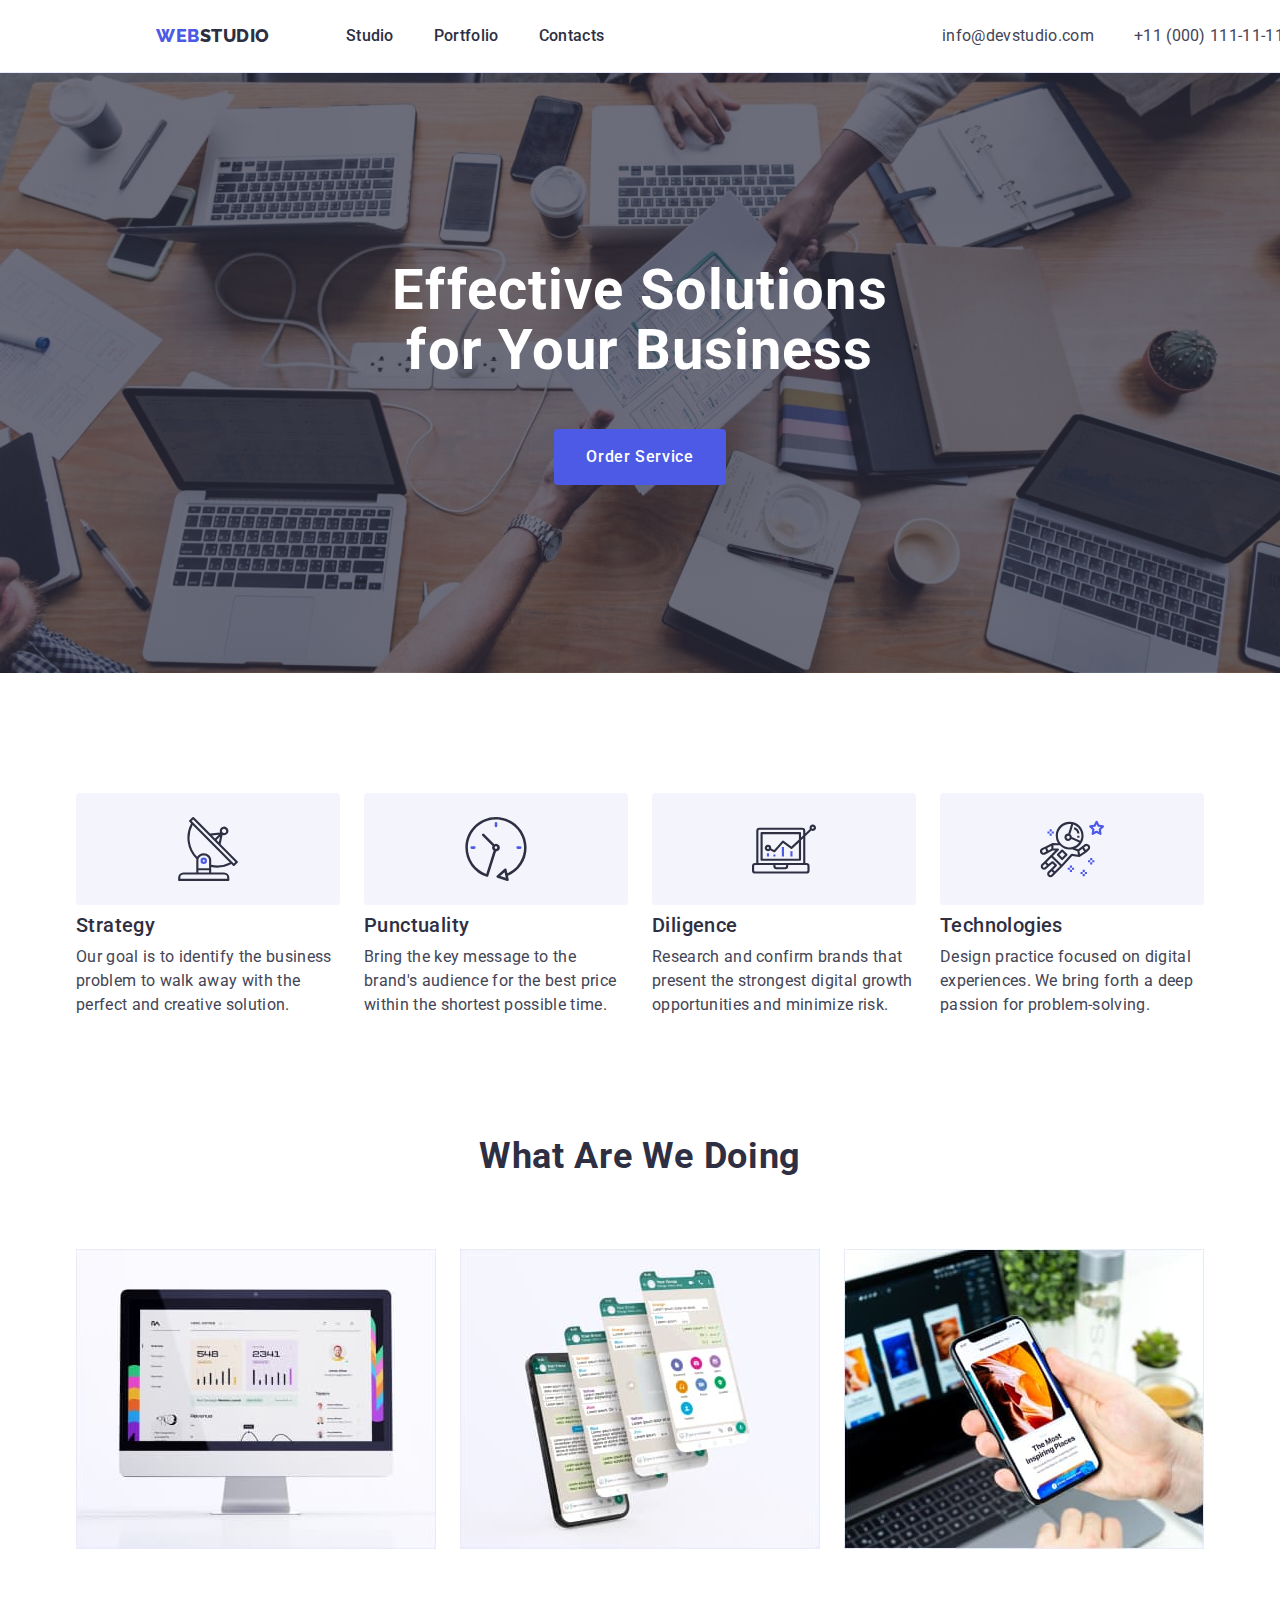
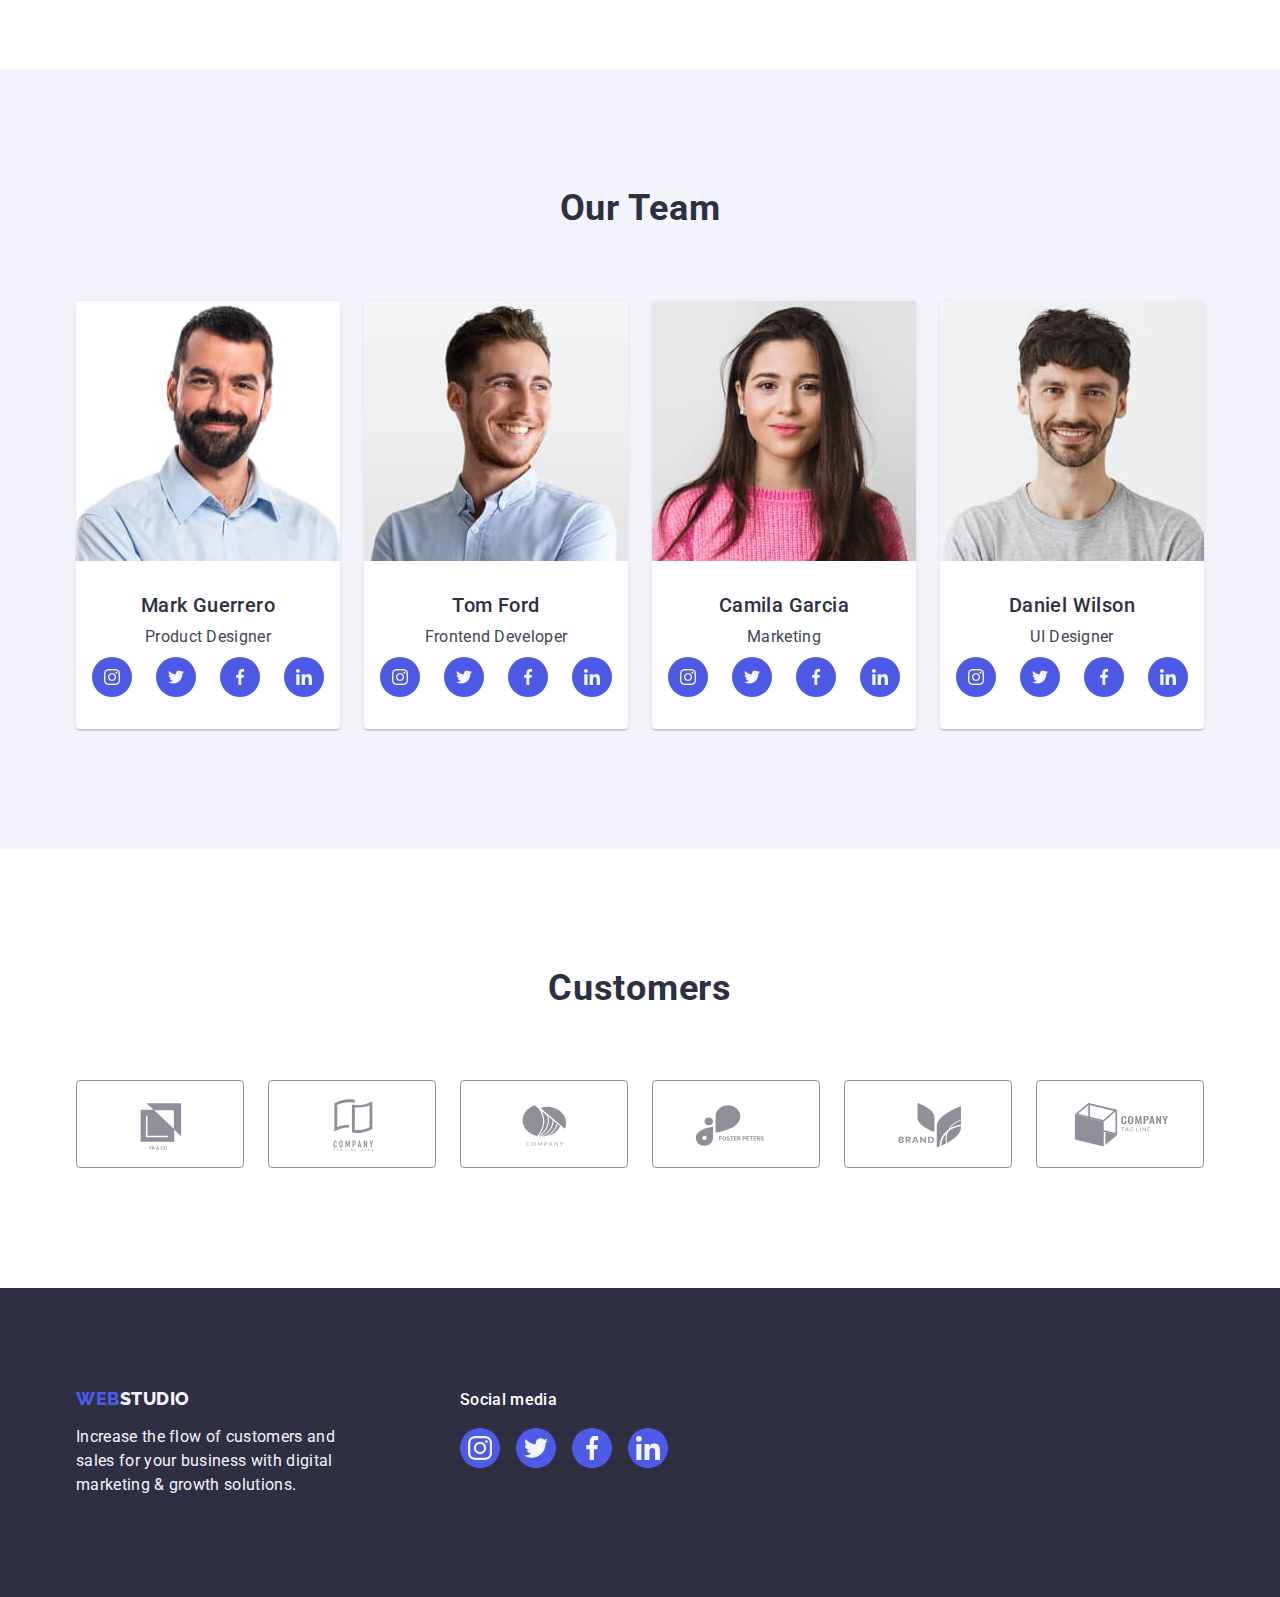
==== index.html @ b6dbd1fa "Initial commit" ====
<!DOCTYPE html>
<html lang="en">
<head>
    <meta charset="UTF-8">
    <meta http-equiv="X-UA-Compatible" content="IE=edge">
    <meta name="viewport" content="width=device-width, initial-scale=1.0">
    <title>Document</title>
    <link rel="preconnect" href="https://fonts.googleapis.com">
    <link rel="preconnect" href="https://fonts.gstatic.com" crossorigin>
    <link href="https://fonts.googleapis.com/css2?family=Raleway:wght@800&family=Roboto:wght@400;500;700&display=swap"
        rel="stylesheet">

    <!--Normalize styles  -->
    <link rel="stylesheet" href="https://cdn.jsdelivr.net/npm/modern-normalize@1.1.0/modern-normalize.min.css">

    <!-- Custom styles -->
    <link rel="stylesheet" href="./css/styles.css">
</head>
<body>
    <header class="page-header">
        <div class="container header-container">
            <nav class="menu">
                <!-- Site logo link -->
                <a class="logo-link link" href="./index.html">
                    Web<span class="logo-studio">Studio</span>
                </a>
                <!-- Section link -->
                <ul class="menu-list list">
                    <li class="menu-item"><a class="menu-link links-hover link" href="./index.html">Studio</a></li>
                    <li class="menu-item"><a class="menu-link links-hover link" href="./portfolio.html">Portfolio</a></li>
                    <li class="menu-item"><a class="menu-link links-hover link" href="">Contacts</a></li>
                </ul>
            </nav>
            <!-- Action link -->
            <address class="address">
                <ul class="address-list list">
                    <li class="address-item"><a class="addr-link links-hover link mailto-container" href="mailto:info@devstudio.com">info@devstudio.com</a></li>
                    <li class="address-item"><a class="addr-link links-hover link" href="tel:+110001111111">+11 (000) 111-11-11</a></li>
                </ul>
            </address>
        </div>
    </header>

    <main>
        <!-- Section one - hero -->
        <section class="hero section">
            <div class="container hero-container">
                <h1 class="hero-title">Effective Solutions for Your Business</h1>
                <button class="hero-button" type="button">Order Service</button>
            </div>
        </section>

        <!-- Section two - about -->
        <section class="about section">
            <div class="container">
                <h2 class="feature visually-hidden" hidden>Feature</h2>
                <ul class="about-list list">
                    <li class="about-item ">
                        <div class="icon-rectangle">
                            <svg class="about-icon" width="64" height="64">
                                <use href="./images/icons.svg#icon-antenna-1"></use> 
                            </svg>
                        </div>
                        <h3 class="about-title">Strategy</h3>
                        <p class="about-text">Our goal is to identify the business problem to walk away with the perfect and creative solution.</p>
                    </li>
                    <li class="about-item">
                        <div class="icon-rectangle">
                            <svg class="about-icons" width="64" height="64">
                                <use href="./images/icons.svg#icon-clock-1"></use> 
                            </svg>
                        </div>
                        <h3 class="about-title">Punctuality</h3>
                        <p class="about-text">Bring the key message to the brand's audience for the best price within the shortest possible time.</p>
                    </li>
                    <li class="about-item">
                        <div class="icon-rectangle">
                            <svg class="about-icons" width="64" height="64">
                                <use href="./images/icons.svg#icon-diagram-1"></use> 
                            </svg>
                        </div>
                        <h3 class="about-title">Diligence</h3>
                        <p class="about-text">Research and confirm brands that present the strongest digital growth opportunities and minimize risk.</p>
                    </li>
                    <li class="about-item">
                        <div class="icon-rectangle">
                            <svg class="about-icons" width="64" height="64">
                                <use href="./images/icons.svg#icon-astronaut-1"></use> 
                            </svg>
                        </div>
                        <h3 class="about-title">Technologies</h3>
                        <p class="about-text">Design practice focused on digital experiences. We bring forth a deep passion for problem-solving.</p>
                    </li>
                </ul>
            </div>
        </section>

        <!-- Section three - example -->
        <section class="example section">
            <div class="container example-container">
                <h2 class="example-title">What are we doing</h2>
                <ul class="example-list list">
                    <li class="example-item"><img class="example-img img-block" src="./images/example-section-images/optimized-img/Rectangle-71.jpg" alt="For desktop" height="300" width="360"></li>
                    <li class="example-item"><img class="example-img img-block" src="./images/example-section-images/optimized-img/Rectangle-711.jpg" alt="Multifunctionality" height="300" width="360"></li>
                    <li class="example-item"><img class="example-img img-block" src="./images/example-section-images/optimized-img/Rectangle-712.jpg" alt="For Android" height="300" width="360"></li>
                </ul>
            </div>
        </section>

        <!-- Section four - team -->
        <section class="team section">
            <div class="container team-container">
                <h2 class="team-title">Our Team</h2>
                <ul class="team-list list">
                    <li class="team-item ">
                            <img class="team-img img-block" src="./images/team-section-images/optimized-img/img.jpg" alt="Product Designer Mark Guerrero" height="260" width="264">
                        <div class="team-li-container">
                            <h3 class="man-title">Mark Guerrero</h3>
                            <p class="team-text">Product Designer</p> 
                            <ul class="team-icons list">
                                <li class="social-list">
                                    <a class="social-link link" href="https://instagram.com" target="_blank" rel="noreferrer noopener" aria-label="Instagram icon">
                                        <svg class="social-icon" width="16" height="16">
                                          <use href="./images/icons.svg#icon-instagram-2"></use>
                                        </svg>
                                    </a>
                                </li>
                                <li class="social-list">
                                    <a class="social-link link" href="https://twitter.com" target="_blank" rel="noreferrer noopener" aria-label="Twitter icon">
                                        <svg class="social-icon" width="16" height="16">
                                            <use href="./images/icons.svg#icon-twitter-1"></use>
                                        </svg>
                                    </a>
                                </li>
                                <li class="social-list" >
                                    <a class="social-link link" href="https://facebook.com" target="_blank" rel="noreferrer noopener" aria-label="Facebook icon">
                                        <svg class="social-icon" width="16" height="16">
                                            <use href="./images/icons.svg#icon-facebook-1"></use>
                                        </svg>
                                    </a>
                                </li>
                                <li class="social-list">
                                    <a class="social-link link" href="https://linkedin.com" target="_blank" rel="noreferrer noopener" aria-label="Linkedin icon">
                                        <svg class="social-icon" width="16" height="16">
                                            <use href="./images/icons.svg#icon-linkedin-1"></use>
                                        </svg>
                                    </a>
                                </li>
                            </ul>
                        </div>
                    </li>
                    <li class="team-item">
                            <img class="team-img img-block" src="./images/team-section-images/optimized-img/img-1.jpg" alt="Frontend Developer Tom Ford" height="260" width="264">
                        <div class="team-li-container">
                            <h3 class="man-title">Tom Ford</h3>
                            <p class="team-text">Frontend Developer</p>
                            <ul class="team-icons list">
                                <li class="social-list">
                                    <a class="social-link link" href="https://instagram.com" target="_blank" rel="noreferrer noopener" aria-label="Instagram icon">
                                        <svg class="social-icon" width="16" height="16">
                                          <use href="./images/icons.svg#icon-instagram-2"></use>
                                        </svg>
                                    </a>
                                </li>
                                <li class="social-list">
                                    <a class="social-link link" href="https://twitter.com" target="_blank" rel="noreferrer noopener" aria-label="Twitter icon">
                                        <svg class="social-icon" width="16" height="16">
                                            <use href="./images/icons.svg#icon-twitter-1"></use>
                                        </svg>
                                    </a>
                                </li>
                                <li class="social-list" >
                                    <a class="social-link link" href="https://facebook.com" target="_blank" rel="noreferrer noopener" aria-label="Facebook icon">
                                        <svg class="social-icon" width="16" height="16">
                                            <use href="./images/icons.svg#icon-facebook-1"></use>
                                        </svg>
                                    </a>
                                </li>
                                <li class="social-list">
                                    <a class="social-link link" href="https://linkedin.com" target="_blank" rel="noreferrer noopener" aria-label="Linkedin icon">
                                        <svg class="social-icon" width="16" height="16">
                                            <use href="./images/icons.svg#icon-linkedin-1"></use>
                                        </svg>
                                    </a>
                                </li>
                            </ul>
                        </div>
                        
                    </li>
                    <li class="team-item">
                            <img class="team-im img-block" src="./images/team-section-images/optimized-img/img-2.jpg" alt="Marketolog Camila Garcia" height="260" width="264">
                        <div class="team-li-container">
                            <h3 class="man-title">Camila Garcia</h3>
                            <p class="team-text">Marketing</p>
                            <ul class="team-icons list">
                                <li class="social-list">
                                    <a class="social-link link" href="https://instagram.com" target="_blank" rel="noreferrer noopener" aria-label="Instagram icon">
                                        <svg class="social-icon" width="16" height="16">
                                          <use href="./images/icons.svg#icon-instagram-2"></use>
                                        </svg>
                                    </a>
                                </li>
                                <li class="social-list">
                                    <a class="social-link link" href="https://twitter.com" target="_blank" rel="noreferrer noopener" aria-label="Twitter icon">
                                        <svg class="social-icon" width="16" height="16">
                                            <use href="./images/icons.svg#icon-twitter-1"></use>
                                        </svg>
                                    </a>
                                </li>
                                <li class="social-list" >
                                    <a class="social-link link" href="https://facebook.com" target="_blank" rel="noreferrer noopener" aria-label="Facebook icon">
                                        <svg class="social-icon" width="16" height="16">
                                            <use href="./images/icons.svg#icon-facebook-1"></use>
                                        </svg>
                                    </a>
                                </li>
                                <li class="social-list">
                                    <a class="social-link link" href="https://linkedin.com" target="_blank" rel="noreferrer noopener" aria-label="Linkedin icon">
                                        <svg class="social-icon" width="16" height="16">
                                            <use href="./images/icons.svg#icon-linkedin-1"></use>
                                        </svg>
                                    </a>
                                </li>
                            </ul>
                        </div>
                    </li>
                    <li class="team-item">
                            <img class="team-img img-block" src="./images/team-section-images/optimized-img/img-3.jpg" alt="UI Designer Daniel Wilson" height="260" width="264">
                        <div class="team-li-container">
                            <h3 class="man-title">Daniel Wilson</h3>
                            <p class="team-text">UI Designer</p>
                            <ul class="team-icons list">
                                <li class="social-list">
                                    <a class="social-link link" href="https://instagram.com" target="_blank" rel="noreferrer noopener" aria-label="Instagram icon">
                                        <svg class="social-icon" width="16" height="16">
                                          <use href="./images/icons.svg#icon-instagram-2"></use>
                                        </svg>
                                    </a>
                                </li>
                                <li class="social-list">
                                    <a class="social-link link" href="https://twitter.com" target="_blank" rel="noreferrer noopener" aria-label="Twitter icon">
                                        <svg class="social-icon" width="16" height="16">
                                            <use href="./images/icons.svg#icon-twitter-1"></use>
                                        </svg>
                                    </a>
                                </li>
                                <li class="social-list" >
                                    <a class="social-link link" href="https://facebook.com" target="_blank" rel="noreferrer noopener" aria-label="Facebook icon">
                                        <svg class="social-icon" width="16" height="16">
                                            <use href="./images/icons.svg#icon-facebook-1"></use>
                                        </svg>
                                    </a>
                                </li>
                                <li class="social-list">
                                    <a class="social-link link" href="https://linkedin.com" target="_blank" rel="noreferrer noopener" aria-label="Linkedin icon">
                                        <svg class="social-icon" width="16" height="16">
                                            <use href="./images/icons.svg#icon-linkedin-1"></use>
                                        </svg>
                                    </a>
                                </li>
                            </ul>
                        </div>
                    </li>
                </ul>
            </div>
        </section>
        <!-- Section five - customers -->
        <section class="customers section">
            <div class="container container-customers">
                <h2 class="customers-title">Customers</h2>
                <ul class="customer-lists list">
                    <li class="client-list">
                        <a class="client-link link" href="" target="_blank" rel="noreferrer noopener" aria-label="Client-1">
                            <svg class="client-icon" width="104" height="56">
                                <use href="./images/icons.svg#icon-Logo"></use>
                            </svg>
                        </a>
                    </li>
                    <li class="client-list">
                        <a class="client-link link" href="" target="_blank" rel="noreferrer noopener" aria-label="Client-2">
                            <svg class="client-icon" width="104" height="56">
                                <use href="./images/icons.svg#icon-Logo-1"></use>
                            </svg>
                        </a>
                    </li>
                    <li class="client-list">
                        <a class="client-link link" href="" target="_blank" rel="noreferrer noopener" aria-label="Client-3">
                            <svg class="client-icon" width="104" height="56">
                                <use href="./images/icons.svg#icon-Logo-2"></use>
                            </svg>
                        </a>
                    </li>
                    <li class="client-list">
                        <a class="client-link link" href="" target="_blank" rel="noreferrer noopener" aria-label="Client-4">
                            <svg class="client-icon" width="104" height="56">
                                <use href="./images/icons.svg#icon-Logo-3"></use>
                            </svg>
                        </a>
                    </li>
                    <li class="client-list">
                        <a class="client-link link" href="" target="_blank" rel="noreferrer noopener" aria-label="Client-5">
                            <svg class="client-icon" width="104" height="56">
                                <use href="./images/icons.svg#icon-Logo-4"></use>
                            </svg>
                        </a>
                    </li>
                    <li class="client-list">
                        <a class="client-link link" href="" target="_blank" rel="noreferrer noopener" aria-label="Client-6">
                            <svg class="client-icon" width="104" height="56">
                                <use href="./images/icons.svg#icon-Logo-5"></use>
                            </svg>
                        </a>
                    </li>
                </ul>
            </div>
        </section>
    </main>
    <footer class="page-footer">
        <div class="container footer-container">
            <div class="studio-container">
                <!--Site footer logo link-->
                <a class="logo-link link logo-reset" href="./index.html">
                    Web<span class="footer-studio">Studio</span>
                </a>
                <p class="footer-text" >Increase the flow of customers and sales for your business with digital marketing & growth solutions.</p>
            </div>
            <!-- Social media -->
            <div class="media-container">
                <p class="media-title">Social media</p>
                <ul class="media-icons list">
                    <li class="media-item">
                        <a class="media-link link" href="https://instagram.com" target="_blank" rel="noreferrer noopener" aria-label="Instagram icon">
                            <svg class="social-icon" width="24" height="24">
                              <use href="./images/icons.svg#icon-instagram-2"></use>
                            </svg>
                        </a>
                    </li>
                    <li class="media-item">
                        <a class="media-link link" href="https://twitter.com" target="_blank" rel="noreferrer noopener" aria-label="Instagram icon">
                            <svg class="social-icon" width="24" height="24">
                              <use href="./images/icons.svg#icon-twitter-1"></use>
                            </svg>
                        </a>
                    </li>
                    <li class="media-item">
                        <a class="media-link link" href="https://facebook.com" target="_blank" rel="noreferrer noopener" aria-label="Instagram icon">
                            <svg class="social-icon" width="24" height="24">
                              <use href="./images/icons.svg#icon-facebook-1"></use>
                            </svg>
                        </a>
                    </li>
                    <li class="media-item">
                        <a class="media-link link" href="https://linkedin.com" target="_blank" rel="noreferrer noopener" aria-label="Instagram icon">
                            <svg class="social-icon" width="24" height="24">
                              <use href="./images/icons.svg#icon-linkedin-1"></use>
                            </svg>
                        </a>
                    </li>
                </ul>
            </div>
        </div>
    </footer>
</body>
</html>
---- css/styles.css ----
:root {
    /*Text color*/
    --basic-color: #2E2F42;
    --logo-web-color: #4D5AE5;
    --links-hover-color: #404BBF;
    --text-color: #434455;
    --portfolio-button-background-color: #F4F4FD;
    --topic-button-border: #E7E9FC;
}

/*reset*/
.list {
    list-style: none;
    margin: 0;
    padding: 0;
}
.link {  
    text-decoration: none;
}

.img-block{
    /* reset empty space beetwen images */
    display: block;
    /* max-width: 100%; */
}

h1,h2,h3,h4,h5,h6,p{
    margin: 0;
}
/*reset end*/

/* hidden */
.visually-hidden {
    position: absolute;
    width: 1px;
    height: 1px;
    margin: -1px;
    border: 0;
    padding: 0;
    
    white-space: nowrap;
    clip-path: inset(100%);
    clip: rect(0 0 0 0);
    overflow: hidden;
  }
/* hidden end */

/*hover*/
.links-hover:hover,
.links-hover:focus {
    color: var(--links-hover-color);
}

.hero-button:hover,
.topic-button:hover,
.hero-button:focus,
.topic-button:focus {
    background: var(--links-hover-color);
}

.topic-button:hover,
.topic-button:focus {
    color: #FFFFFF;
    border: 1px solid transparent;
    box-shadow: 0px 3px 1px rgba(0, 0, 0, 0.1), 0px 2px 1px rgba(0, 0, 0, 0.08), 0px 2px 2px rgba(0, 0, 0, 0.12);
}

.social-link:hover,
.social-link:focus {
    background-color: #404BBF;
}

.media-link:hover,
.media-link:focus {
    background-color: #31D0AA;
}

.client-link:hover,
.client-link:focus {
    border-color: #404BBF;
    color: #404BBF;
}

.gallery-link:hover,
.gallery-link:focus {
    box-shadow: 0px 1px 6px rgba(46, 47, 66, 0.08), 0px 1px 1px rgba(46, 47, 66, 0.16), 0px 2px 1px rgba(46, 47, 66, 0.08);
}
/* .gallery-link:hover,
.gallery-link:focus {
    color: linear-gradient(to bottom, rgba(77,90,229),  rgba(77,90,229))
} */
/*hover end*/

.button{
    font-family: inherit; 
}

.container{
    width: 1158px;
    padding-left: 15px;
    padding-right: 15px;
    margin-left: auto;
    margin-right: auto;

    /* outline: 2px solid red;  */
}

.section{
    /* max-width: 1440px; */
    /* autocheck */
    /* my version 'width: 1440px;' 
    - section not cuting! */
    padding-top: 120px;
    padding-bottom: 120px;
}

/**
  |============================
  | STUDIO index.html
  |============================
*/

/*==========BODY=============*/
body {
    font-family: 'Roboto', sans-serif;
    font-weight: 400;
    font-size: 16px;
    line-height: 1.5;
    letter-spacing: 0.02em;
    color: #434455;

    background-color:#FFFFFF;
}

/*         /BODY             */

/*==========HEADER=============*/

.header-container{
    display: flex;
    justify-content: space-between;
    align-items: center;
}

.page-header{
    width: 1440px;
    margin-left: auto;
    margin-right: auto;
    border-bottom: 1px solid #E7E9FC;

    box-shadow:0px 2px 1px rgba(46, 47, 66, 0.08), 0px 1px 1px rgba(46, 47, 66, 0.16), 0px 1px 6px rgba(46, 47, 66, 0.08);
}

/*           LOGO              */
.logo-link {
    font-family: 'Raleway', sans-serif;
    text-transform: uppercase;
    font-weight: 800;
    font-size: 18px;
    line-height: 1.17;
    letter-spacing: 0.03em;
    color: var(--logo-web-color);

    margin-right: 76px;
    display: inline-block;
    padding-top: 24px;
    padding-bottom: 24px;
}

.logo-studio {
    color: var(--basic-color);
}

/*         /LOGO             */

/*        MENU/ADDRESS       */
.menu{
    display: flex;
    align-items: center;
    /*^As demand LMS!!!^*/
}
.menu-link,
.menu-item {
    font-size: 16px;
    font-weight: 500;
    line-height: 1.5;
    letter-spacing: 0.02em;
    color: var(--basic-color);
}

.menu-list{
    display: flex;
    gap: 40px;
}

.menu-link{
    display: block;
    padding-top: 24px;
    padding-bottom: 24px;
}

.address {
    font-style: normal;
}
.addr-link {
    font-size: 16px;
    font-style: normal;
    font-weight: 400;
    line-height: 1.5;
    letter-spacing: 0.02em;
    color: var(--text-color);
}

.address-list{
    display: flex;
    gap: 40px;
}

.addr-link{
    display: block;
    padding-top: 24px;
    padding-bottom: 24px;
}

/*       /MENU/ADDRESS       */

/*          /HEADER          */

/*==========MAIN=============*/

/*          HERO             */
.hero-container{
    display: flex;
    flex-direction: column;
    align-items: center;
    /* padding: 0 316px; */
}

.hero {
    max-width: 1440px;
    margin: 0 auto;
    background-color: #2E2F42;
    background-image: linear-gradient(rgba(46, 47, 66, 0.7),  rgba(46, 47, 66, 0.7)), url(../images/people-office1.jpg);
    background-repeat: no-repeat;
    background-position: center;
    background-size: cover;
    padding: 188px 0;
}

.hero-title {
    /* width: 496px; */
    margin-bottom: 48px;
    max-width: 496px;

    font-family: inherit;
    font-size: 56px;
    line-height: 1.07;  
    text-align: center;
    letter-spacing: 0.02em;
    color: #FFFFFF;
    
}

.hero-button {
    color: #FFFFFF;
    font-size: 16px;
    font-weight: 500;
    line-height: 1.5;
    letter-spacing: 0.04em;
    padding: 16px 32px;
    border: none;
    border-radius: 4px;
    cursor: pointer;
    min-width: 169px;
  
    background: #4D5AE5;
}
/*         /HERO             */

/*          ABOUT            */

.about {
    display: flex;
    justify-content: space-between;  
}

.icon-rectangle {
    display: flex;
    background-color: #F4F4FD;
    width: 264px;
    align-items: center;
    justify-content: center;
    padding-top: 24px;
    padding-bottom: 24px;
    margin-bottom: 8px;

    border: none;
    border-color: transparent;
    border-radius: 4px;
}

.about-title,
.man-title {
    margin-bottom: 8px;
    color: var(--basic-color);
    font-weight: 500;
    font-size: 20px;
    text-align: start;
    text-transform: capitalize;
    line-height: 1.2;
    letter-spacing: 0.02em;
}

.about-text,
.team-text {
    color: var(--text-color);
}
  
.about-text{
    max-width: 264px;
}

.about-list{
    display: flex;
    gap: 24px;
}
/*         /ABOUT            */

/*          EXAMPLE          */

.example{
    padding-top: 0;
}

.example-title,
.team-title {
    margin-bottom: 72px;
    color: var(--basic-color);
    text-align: center;
    text-transform: capitalize;
    font-weight: 700;
    font-size: 36px;
    line-height: 1.11;
    letter-spacing: 0.02em;
}

.example-img{
    display: block;
    max-width: 360px; 
}

.example-list,
.team-list{
    display: flex;
    flex-wrap: wrap;
    justify-content: space-between;
    gap: 24px;
}

/*         /EXAMPLE          */

/*          TEAM          */

.team{
    background-color: #F4F4FD;
    margin-bottom: 0;
    padding: 120px 0;
}
.team-item {
    background-color:#FFFFFF;
    box-shadow:0px 1px 6px rgba(46, 47, 66, 0.08), 0px 1px 1px rgba(46, 47, 66, 0.16), 0px 2px 1px rgba(46, 47, 66, 0.08); 
    border: none;
    border-radius:0 0 4px 4px;
}

.team-li-container{
    display: flex;
    flex-direction: column;
    align-items: center;
    padding: 32px 0;

    border: none;
    border-radius:0 0 4px 4px;
}

/* .team-item{
    border: none;
    border-radius:0 0 4px 4px;
} */

.man-title{
    text-align: center;
}

.team-text{
    text-align: center;
    margin-bottom: 8px;
}

/*        Social icons       */
.icon-list {
    display: flex;
    justify-content: space-between;
}

.team-icons {
    display: flex;
    justify-content: center;
    gap: 24px;
}
.social-link {
    display: flex;
    justify-content: center;
    align-items: center;
    
    width: 40px;
    height: 40px;
    background-color: var(--logo-web-color);
    border-radius: 50%;
}

.social-icon {
    fill: #f4f4fd;
}
/*        /Social icons       */

/*         Cliant icons       */
.customers {
    margin-bottom: 0;
}

.container-customers {
    margin-left: auto;
    margin-right: auto;
}

.customer-lists {
    display: flex;
    flex-direction: row;
    justify-content: space-between;
    gap: 24px;
}

.client-link {
    display: flex;
    justify-content: center;
    align-items: center;
    width: 168px;
    height: 88px;
    background-color: transparent;
    padding: 16px 32px;

    border: 1px solid #8E8F99;
    border-radius: 4px;
    color: #8E8F99;
}
.client-icon {
    width: 104px;
    height: 56px;
    fill: currentColor;
}


/*        /Cliant icons       */

/*         /TEAM              */

/*         CUSTOMERS          */
.customers {
    padding: 120px 0;
}

.customers-title {
    margin-bottom: 72px;
    color: var(--basic-color);
    text-align: center;
    text-transform: capitalize;
    font-weight: 700;
    font-size: 36px;
    line-height: 1.1;
    letter-spacing: 0.02em;
}

/*         /CUSTOMERS          */

/*           /MAIN           */

/*==========FOOTER=============*/
.logo-reset{
    padding: 0;
    margin-bottom: 16px;
}

.footer-text {
    color: var(--portfolio-button-background-color);
    max-width: 264px;
}

.page-footer {
    /* width: 1440px; */
    margin-left: auto;
    margin-right: auto;
    background-color:var(--basic-color);
    padding-top: 100px;
    padding-bottom: 100px;
}

.media-title {
    color: #FFFFFF;
    font-weight: 500;
    font-size: 16px;
    line-height: 1.5;
    letter-spacing: 0.02em;

    margin-bottom: 16px;
}

.footer-container {
    display: flex;
    align-items: baseline;
    gap: 120px; 
}

.footer-studio {
    color: #f4f4fd;
}

.media-link {
    display: flex;
    justify-content: center;
    align-items: center;
    
    width: 40px;
    height: 40px;
    background-color: var(--logo-web-color);
    border-radius: 50%;
}

.media-icons {
    display: flex;
    justify-content: space-between;
    gap: 16px;
}

.media-container {
    display: flex;
    flex-direction: column;
    align-items: stretch;
    width: 208px;
    height: 80px; 
}

/*         /FOOTER             */


/**
  |============================
  | PORTFOLIO portfolio.html
  |============================
*/

/*==========HEADER=============*/


/*         /HEADER             */

/*==========MAIN=============*/
/*          ABOUT            */
.topic-button {
    font-family: inherit;
    font-weight: 500;
    color: var(--logo-web-color);
    font-size: 16px;
    line-height: 1.5;
    letter-spacing: 0.04em;
    padding: 12px 24px;
    cursor: pointer;
    border: 1px solid var(--topic-button-border);
    border-radius: 4px;
   
    background: var(--portfolio-button-background-color);
}

.topic-list{
    display: flex;
    justify-content: center;
    margin-bottom: 72px;
    gap: 24px;
}
/*          /ABOUT           */

/*          GALLERY            */
.samples-works{
    padding-top: 96px;
    padding-bottom: 120px;
}

.gallery-title {
    font-weight: 500;
    font-size: 20px;
    line-height: 1.2;
    letter-spacing: 0.02em;
    color: var(--basic-color);
    max-width: 360px;
    margin-bottom: 8px;
}

.gallery-image{
    max-width: 360px;
}

.gallery-text {
    color:var(--text-color);
    max-width: 360px;
}

/*          /GALLERY            */
.gallery{
    display: flex;
    flex-wrap: wrap;
    /* margin-left: -24px; */
    flex-basis: calc(100% / 3);
    row-gap: 48px;
    column-gap: 24px;
}

.gallery-item{
    /* margin-left: 24px;
    margin-bottom: 48px; */
    width: calc((100% - 48px) / 3);
}

.gallery-link{
    display: block;
}

.gallery-containar{
    padding: 32px 16px;
    border: 1px solid #E7E9FC;
    border-top: none;
}

/*         /MAIN             */

/*==========FOOTER=============*/


/*         /FOOTER             */
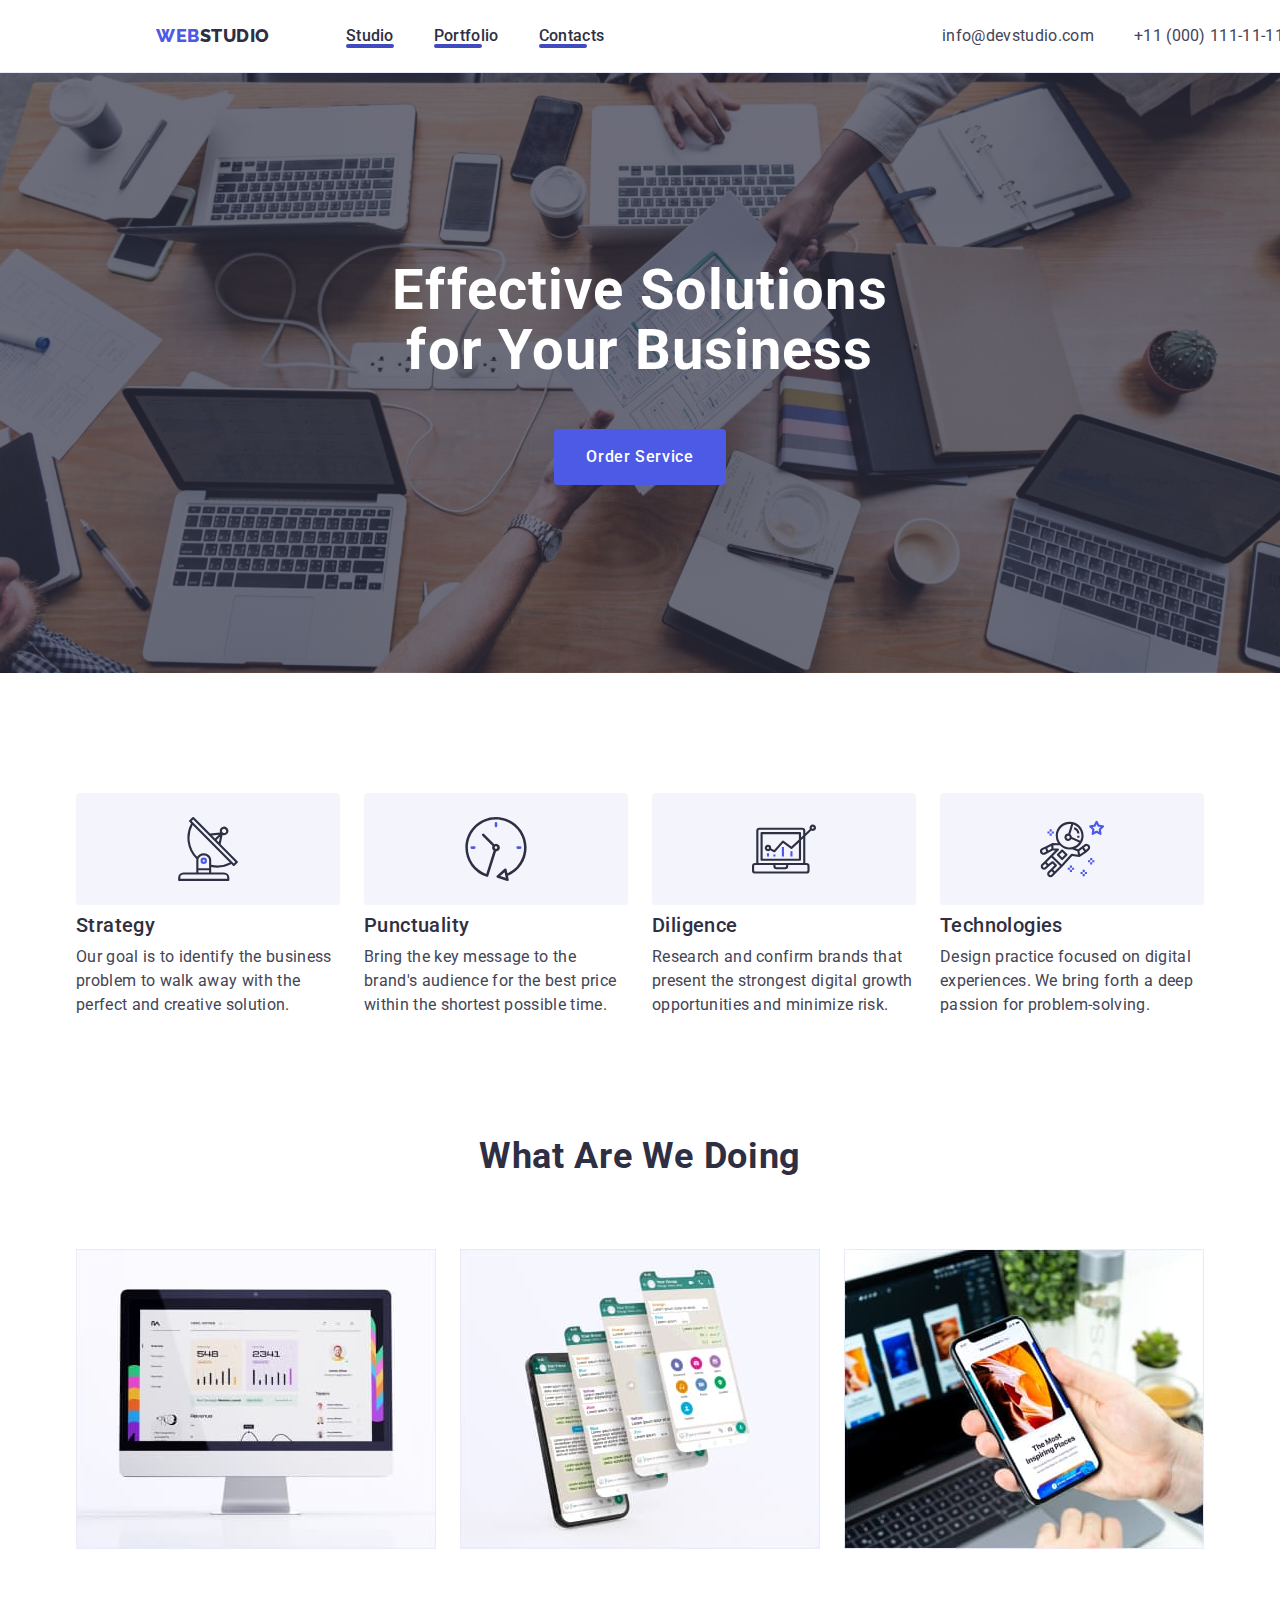
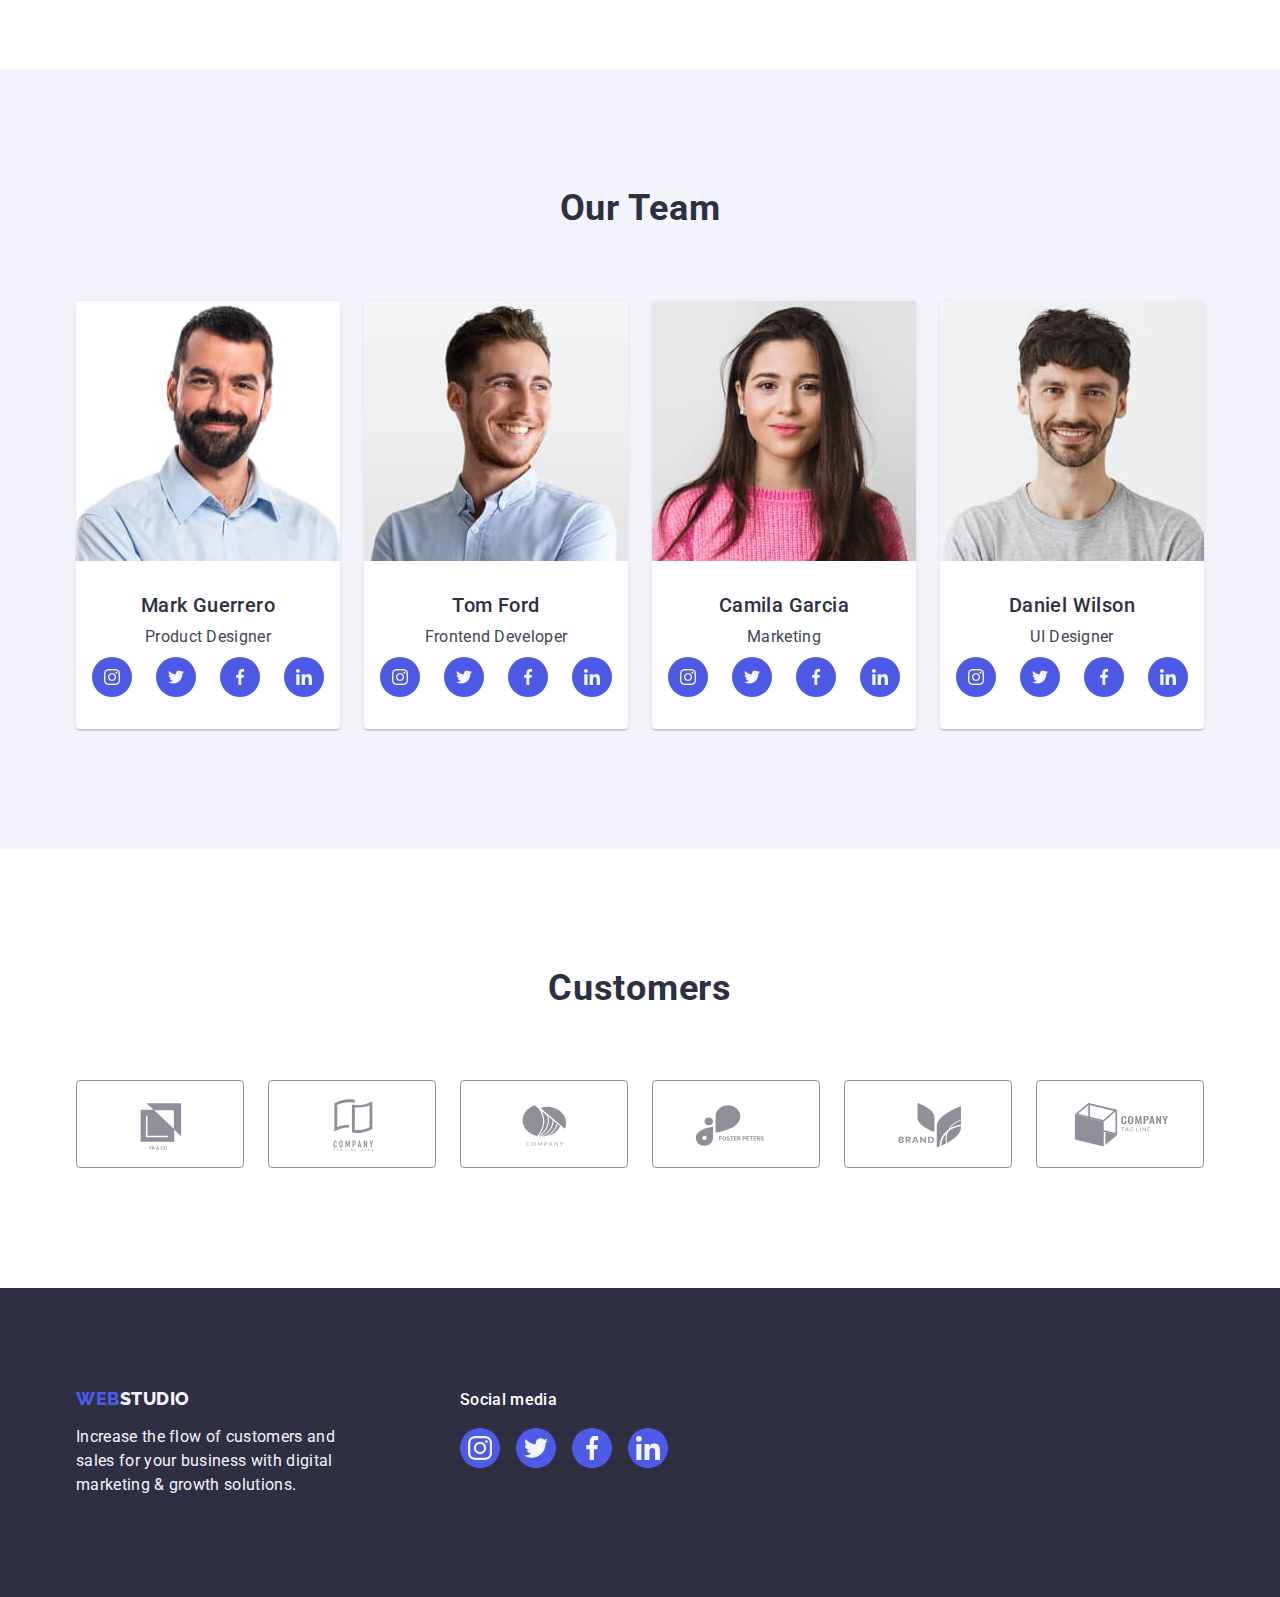
==== commit 24c46a21: "HW_05" ====
--- a/index.html
+++ b/index.html
@@ -26,9 +26,21 @@
                 </a>
                 <!-- Section link -->
                 <ul class="menu-list list">
-                    <li class="menu-item"><a class="menu-link links-hover link" href="./index.html">Studio</a></li>
-                    <li class="menu-item"><a class="menu-link links-hover link" href="./portfolio.html">Portfolio</a></li>
-                    <li class="menu-item"><a class="menu-link links-hover link" href="">Contacts</a></li>
+                    <li class="menu-item">
+                        <a class="menu-link links-hover link" href="./index.html">
+                            Studio
+                        </a>
+                    </li>
+                    <li class="menu-item">
+                        <a class="menu-link links-hover link" href="./portfolio.html">
+                            Portfolio
+                        </a>
+                    </li>
+                    <li class="menu-item">
+                        <a class="menu-link links-hover link" href="">
+                            Contacts
+                        </a>
+                    </li>
                 </ul>
             </nav>
             <!-- Action link -->
@@ -46,7 +58,7 @@
         <section class="hero section">
             <div class="container hero-container">
                 <h1 class="hero-title">Effective Solutions for Your Business</h1>
-                <button class="hero-button" type="button">Order Service</button>
+                <button class="hero-button" type="button" data-modal-open>Order Service</button>
             </div>
         </section>
 
@@ -360,5 +372,16 @@
             </div>
         </div>
     </footer>
+    <!-- backdrop -->
+    <div class="backdrop is-hidden" data-modal>
+        <div class="modal">
+            <button class="backdrop-close" type="button" data-modal-close>
+                <svg class="close-icon" width="8px" height="8px">
+                  <use href="./images/icons.svg#icon-close-black-18dp-2-1"></use>
+                </svg>
+            </button>
+        </div>
+    </div>
+    <script src="./js/modal.js"></script>
 </body>
 </html>--- a/css/styles.css
+++ b/css/styles.css
@@ -27,7 +27,7 @@
 h1,h2,h3,h4,h5,h6,p{
     margin: 0;
 }
-/*reset end*/
+/*reset/*/
 
 /* hidden */
 .visually-hidden {
@@ -43,7 +43,8 @@
     clip: rect(0 0 0 0);
     overflow: hidden;
   }
-/* hidden end */
+
+/* /hidden */
 
 /*hover*/
 .links-hover:hover,
@@ -89,7 +90,13 @@
 .gallery-link:focus {
     color: linear-gradient(to bottom, rgba(77,90,229),  rgba(77,90,229))
 } */
-/*hover end*/
+
+.gallery-link:hover .gallery-overlay,
+.gallery-link:focus .gallery-overlay {
+    transform: translateY(0);
+}
+
+/*hover/*/
 
 .button{
     font-family: inherit; 
@@ -188,12 +195,24 @@
     color: var(--basic-color);
 }
 
+.menu-link::after{
+    content: "";
+    position: absolute;
+    width: 48px;
+    height: 4px;
+    left: 0px;
+    top: 44px;
+    background: #404BBF;
+    border-radius: 2px;
+}
+
 .menu-list{
     display: flex;
     gap: 40px;
 }
 
 .menu-link{
+    position: relative;
     display: block;
     padding-top: 24px;
     padding-bottom: 24px;
@@ -639,10 +658,86 @@
     border: 1px solid #E7E9FC;
     border-top: none;
 }
-
+/*          OVERLAY          */
+
+.overlay-container{
+    position: relative;
+    overflow: hidden;
+}
+
+.gallery-overlay{
+    width: 100%;
+    height: 100%;
+    position: absolute;
+    left: 0;
+    top: 0;
+    overflow: auto;
+    transform: translateY(100%);
+    transition: transform 500ms linear;
+    transition-delay: 250ms;
+    transition-timing-function:  cubic-bezier(0.4, 0, 0.2, 1);
+
+    font-family: inherit;
+    font-style: normal;
+    font-weight: 400;
+    font-size: 16px;
+    line-height: 1.5;
+    letter-spacing: 0.02em;
+    color: #F4F4FD;
+
+    padding: 40px 32px 164px 32px;
+    background-color: #4D5AE5;
+}
+/*         /OVERLAY          */
 /*         /MAIN             */
 
 /*==========FOOTER=============*/
 
 
-/*         /FOOTER             */+/*         /FOOTER             */
+
+/*==========BACKDROP=============*/
+    .backdrop {
+       position: fixed; 
+       top:0;
+       left:0;
+
+       width: 100%;
+       height: 100%;
+       background-color: rgba(46, 47, 66, 0.4);
+    }
+
+    .modal {
+        position: absolute;
+        top: 88px;
+        left: 50%;
+        transform: translate(-50%);
+
+        min-width: 408px;  
+        min-height: 576px;
+        padding: 24px;
+        background-color: #FCFCFC;
+    }
+
+    .backdrop.is-hidden {
+        opacity: 0;
+        pointer-events: none;
+    }
+
+    .backdrop-close {
+        display: block;
+        margin-left: auto;
+        width: 24px;
+        height: 24px;
+        background-color: #E7E9FC;
+        border-color: rgba(0, 0, 0, 0.1);
+        border-radius: 50%;
+    }
+
+    .close-icon {
+        display: flex;
+        justify-content: center;
+        align-items: center;
+        fill: #2E2F42;
+    }
+/*         /BACKDROP             */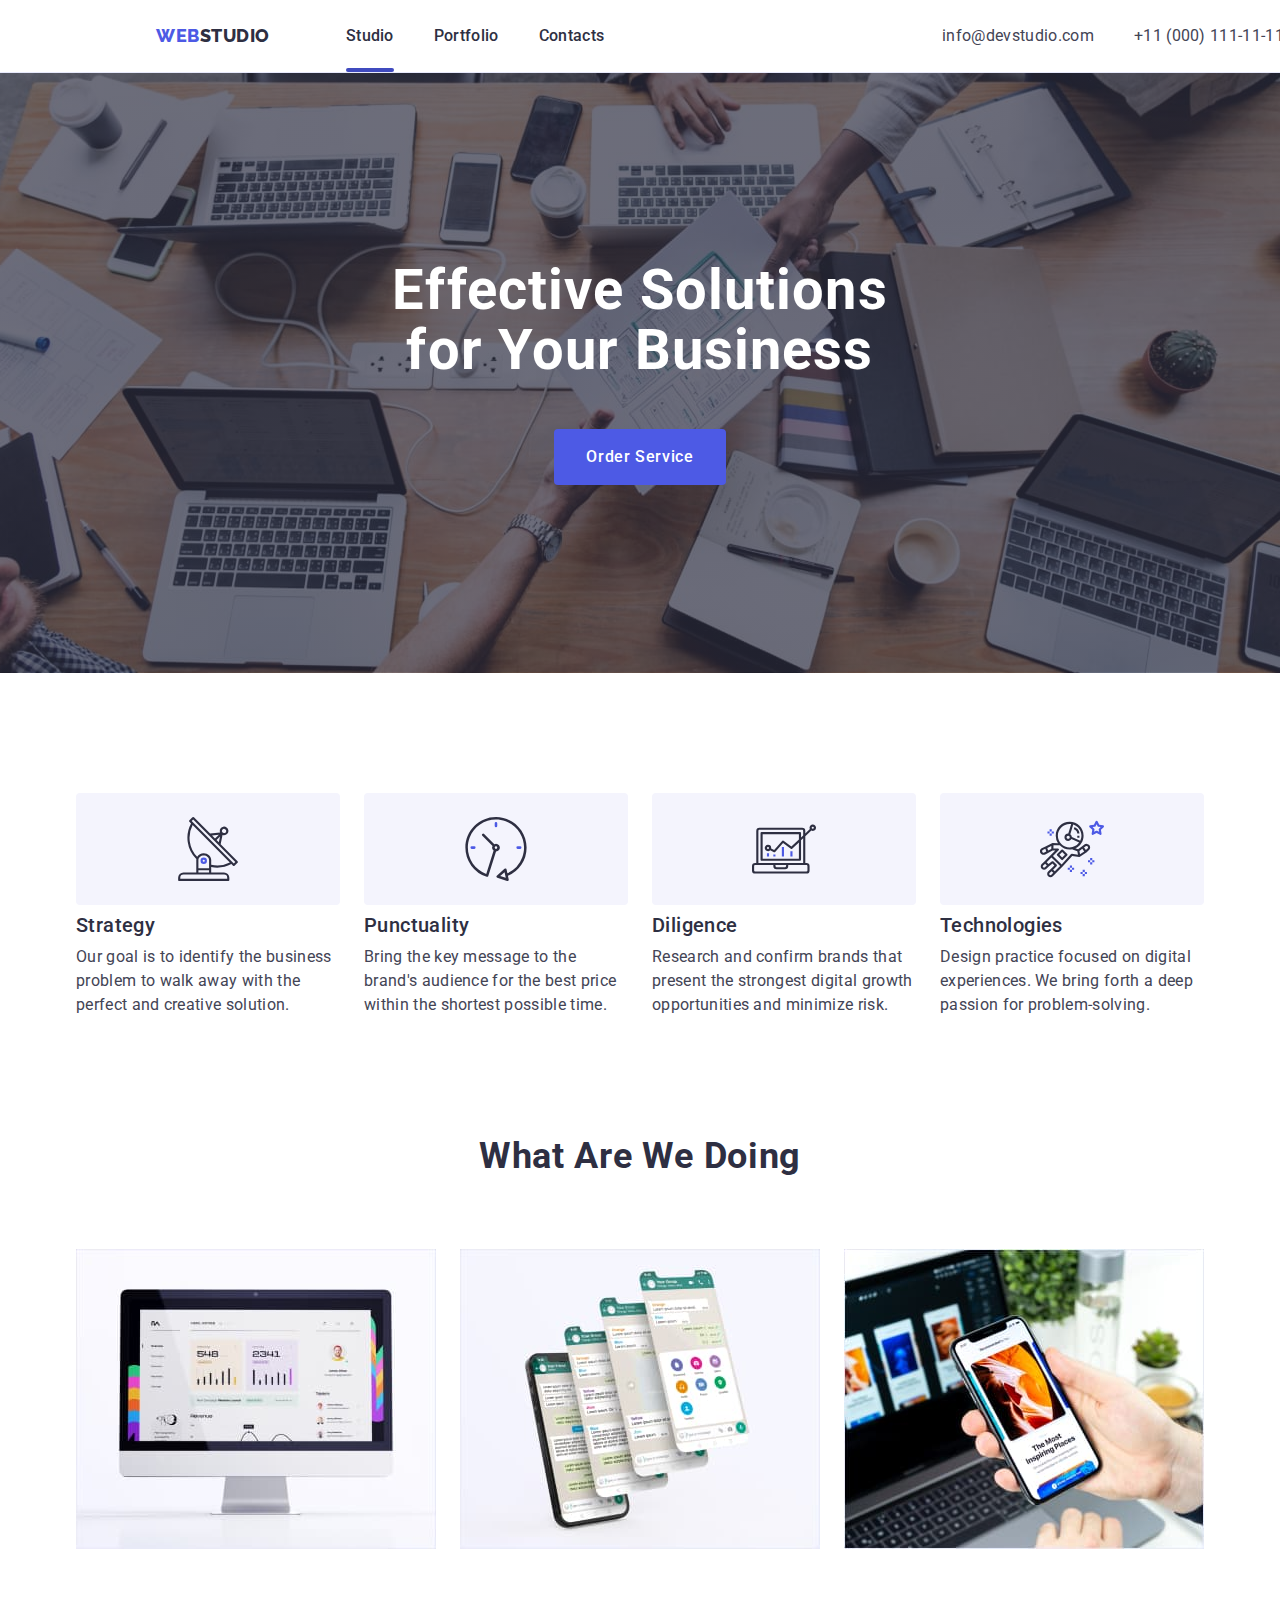
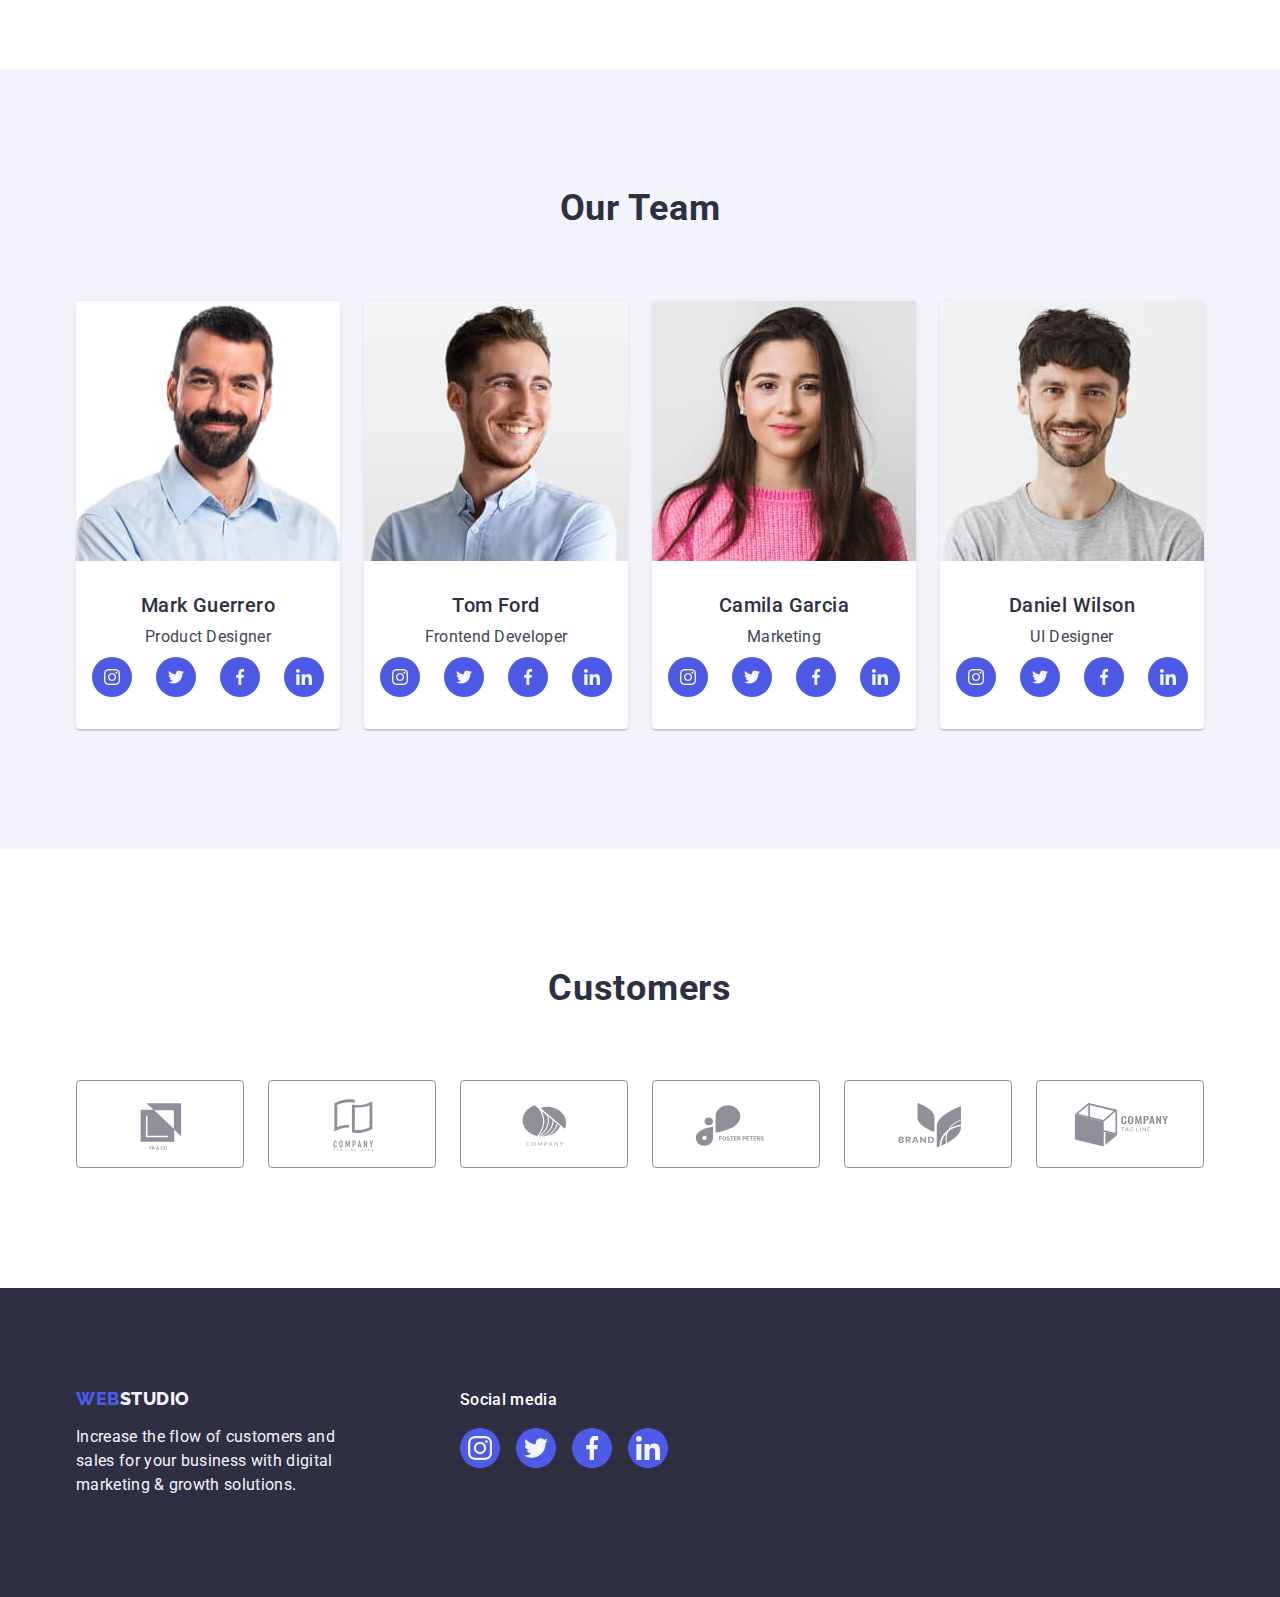
==== commit be5a4611: "HW-05-1" ====
--- a/index.html
+++ b/index.html
@@ -27,7 +27,7 @@
                 <!-- Section link -->
                 <ul class="menu-list list">
                     <li class="menu-item">
-                        <a class="menu-link links-hover link" href="./index.html">
+                        <a class="menu-link current links-hover link" href="./index.html">
                             Studio
                         </a>
                     </li>
--- a/css/styles.css
+++ b/css/styles.css
@@ -96,6 +96,12 @@
     transform: translateY(0);
 }
 
+.backdrop-close:hover,
+.backdrop-close:focus {
+    background-color: #404BBF;
+    color: #FFFFFF;
+}
+
 /*hover/*/
 
 .button{
@@ -195,15 +201,21 @@
     color: var(--basic-color);
 }
 
-.menu-link::after{
+.menu-link::after {
     content: "";
     position: absolute;
-    width: 48px;
+    width: 100%;
     height: 4px;
-    left: 0px;
-    top: 44px;
+    left: 0;
+    bottom: 0;
     background: #404BBF;
     border-radius: 2px;
+    visibility: hidden;
+}
+
+/* the line is only under the current page */
+.menu-item .current.menu-link::after {
+    visibility: visible;
 }
 
 .menu-list{
@@ -722,22 +734,28 @@
     .backdrop.is-hidden {
         opacity: 0;
         pointer-events: none;
+        visibility: hidden;
     }
 
     .backdrop-close {
-        display: block;
+        display: flex;
+        justify-content: center;
+        align-items: center;
         margin-left: auto;
         width: 24px;
         height: 24px;
         background-color: #E7E9FC;
         border-color: rgba(0, 0, 0, 0.1);
         border-radius: 50%;
+        cursor: pointer;
+
+        box-shadow: 0px 4px 4px 0px #00000040;
     }
 
     .close-icon {
         display: flex;
         justify-content: center;
         align-items: center;
-        fill: #2E2F42;
+        fill: currentColor;
     }
 /*         /BACKDROP             */